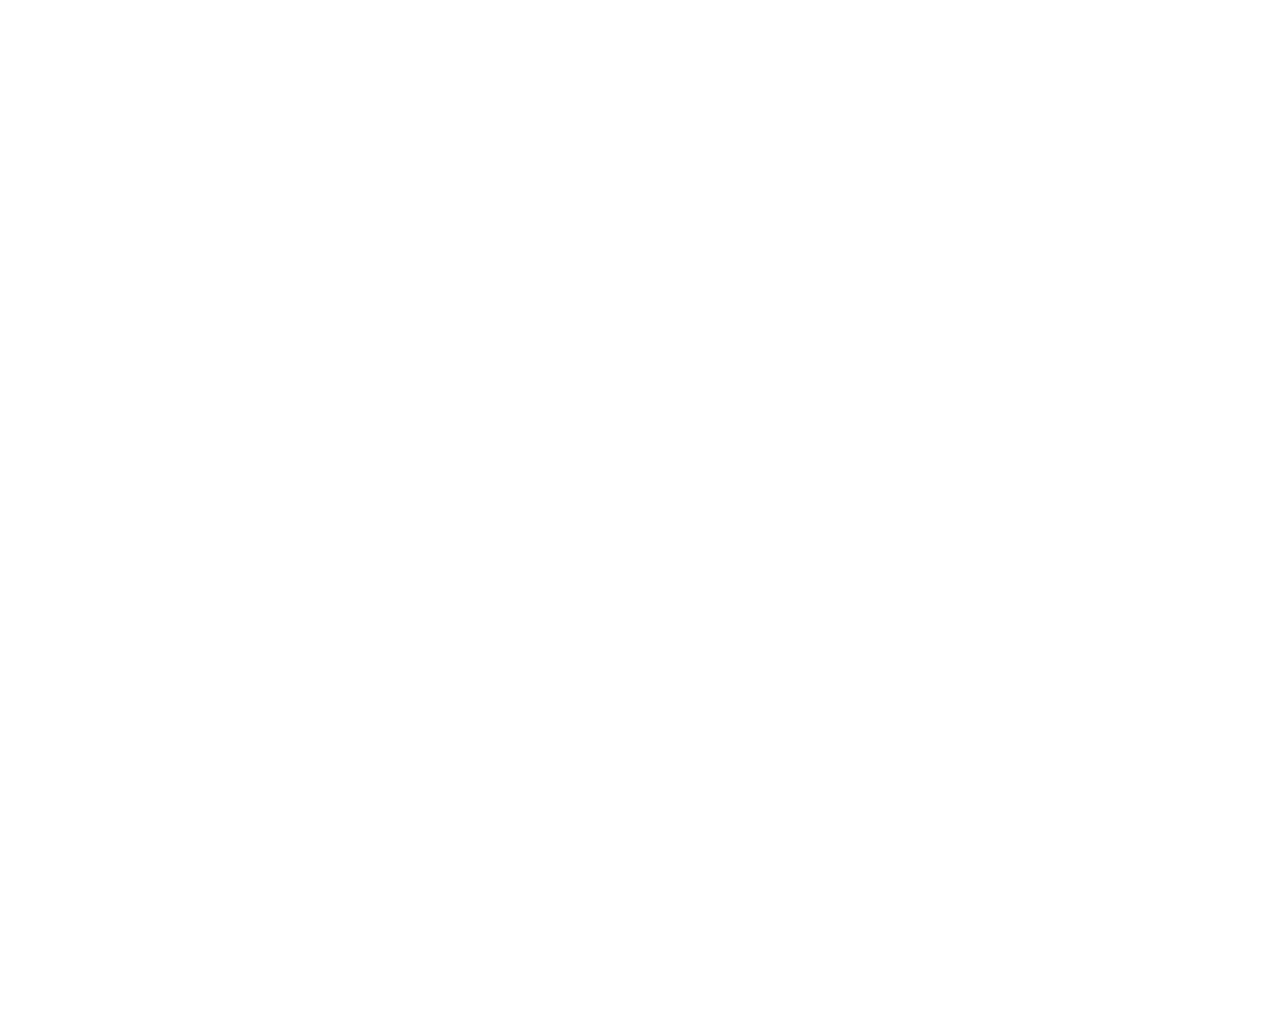
==== about.html @ d383ccb3 "Add files via upload" ====
<!DOCTYPE html>
<!DOCTYPE html>
<html>
  <head>
    <meta charset="utf-8">
    <meta name="Aipplica Spectroscopy Application Page" content="About Aipplica Spectroscopy Products">
    <meta name="keywords" content="Spectroscopy, Artificial Intelligence,Internet of Things">
    <meta name="author" content="Rajan Walia">
    <meta name="viewport" content="width=device-width, initial-scale=1.0">
  </head>
  <style>
  body { background-image: url(Rainbow-3.jpeg); color: white; background-size: contain cover;}
  #s1 h1 { font-size: 2vw; float: left; width: 30vw }
  #s1 ul { font-size: 1.5vw; float: left; width: 40vw}
  p  { font-size: 1vw; }
  #features {font-size: 1vw; }
  #s2 ul { width 40%;  font-size: 1vw; style:list-style-type:disc; float: left} 
  #s2 img { width: 15%; height: auto; float: left;}
  section:after { content: ""; display: table; clear: both; }
  #nav { list-style-type: none; margin: 0; padding: 0; overflow: hidden; background-color: light blue; }
  #nav li { float: left; }
  #nav li a { display: block; color: white; text-align: center; padding: 16px; text-decoration: none; }
  #nav li a:hover { background-color: blue; }
  </style>
  <body>
  <section id="s1">
    <h1>AIpplica Systems Pte Ltd </h1>
    <ul id="nav">
  	<li><a href="index.html">Home</a></li>
  	<li><a href="applications.html">Applications</a></li>
  	<li><a href="contact.html">Contact</a></li>
  	<li><a href="about.html">About</a></li>
   </ul>
   </section>
    <br> <br> <br> <br> <br> <br> <br> <br> <br> <br> <br> <br> <br> <br>
    <br> <br> <br> <br> <br> <br> <br> <br> <br> <br> <br> <br> <br> <br>
    <br> <br> <br> <br> <br> <br> <br> <br> <br> <br> <br> <br> <br> <br>
    <br> <br> <br> <br> <br> <br> 
    <footer>
      <br> <br>
      <p style="font:verdana;font-size:1vw;text-align:center">©Copyright 2020 by AIpplica Systems Pte Ltd All Rights Reserved.</p>
    </footer>
  </body>
</html>
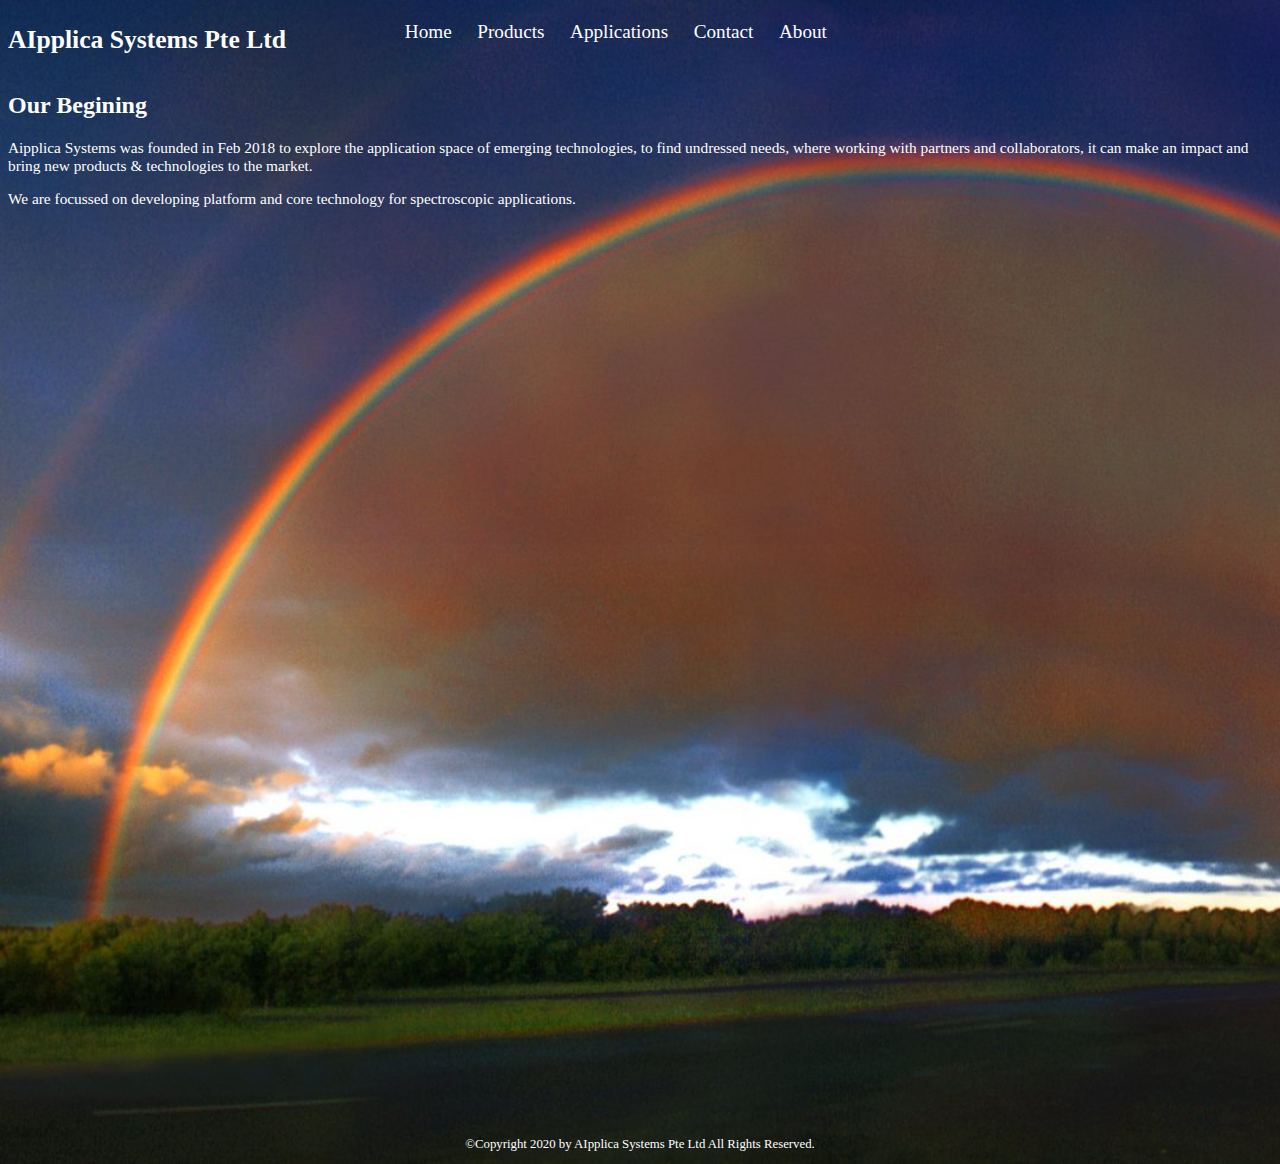
==== commit b83a7ce4: "Add files via upload" ====
--- a/about.html
+++ b/about.html
@@ -3,23 +3,23 @@
 <html>
   <head>
     <meta charset="utf-8">
-    <meta name="Aipplica Spectroscopy Application Page" content="About Aipplica Spectroscopy Products">
+    <meta name=" About Aipplica Systems Pte Ltd Page" content="About Aipplica Spectroscopy Products">
     <meta name="keywords" content="Spectroscopy, Artificial Intelligence,Internet of Things">
     <meta name="author" content="Rajan Walia">
     <meta name="viewport" content="width=device-width, initial-scale=1.0">
   </head>
   <style>
-  body { background-image: url(Rainbow-3.jpeg); color: white; background-size: contain cover;}
+  body { background-image: url(Rainbow-2.jpeg); color: white; background-size: cover; background-repeat: no-repeat;}
   #s1 h1 { font-size: 2vw; float: left; width: 30vw }
-  #s1 ul { font-size: 1.5vw; float: left; width: 40vw}
-  p  { font-size: 1vw; }
+  #s1 ul { font-size: 1.5vw; float: left; width: 50vw}
+  p  { font-size: 1.2vw; }
   #features {font-size: 1vw; }
   #s2 ul { width 40%;  font-size: 1vw; style:list-style-type:disc; float: left} 
   #s2 img { width: 15%; height: auto; float: left;}
   section:after { content: ""; display: table; clear: both; }
   #nav { list-style-type: none; margin: 0; padding: 0; overflow: hidden; background-color: light blue; }
   #nav li { float: left; }
-  #nav li a { display: block; color: white; text-align: center; padding: 16px; text-decoration: none; }
+  #nav li a { display: block; color: white; text-align: center; padding: 1vw; text-decoration: none; }
   #nav li a:hover { background-color: blue; }
   </style>
   <body>
@@ -27,11 +27,15 @@
     <h1>AIpplica Systems Pte Ltd </h1>
     <ul id="nav">
   	<li><a href="index.html">Home</a></li>
+  	<li><a href="products.html">Products</a></li>
   	<li><a href="applications.html">Applications</a></li>
   	<li><a href="contact.html">Contact</a></li>
   	<li><a href="about.html">About</a></li>
    </ul>
    </section>
+   <h2>Our Begining</h2>
+   <p>Aipplica Systems was founded in Feb 2018 to explore the application space of emerging technologies, to find undressed needs, where working with partners and collaborators, it can make an impact and bring new products & technologies to the market.</p>
+   <p>We are focussed on developing platform and core technology for spectroscopic applications.</p>
     <br> <br> <br> <br> <br> <br> <br> <br> <br> <br> <br> <br> <br> <br>
     <br> <br> <br> <br> <br> <br> <br> <br> <br> <br> <br> <br> <br> <br>
     <br> <br> <br> <br> <br> <br> <br> <br> <br> <br> <br> <br> <br> <br>
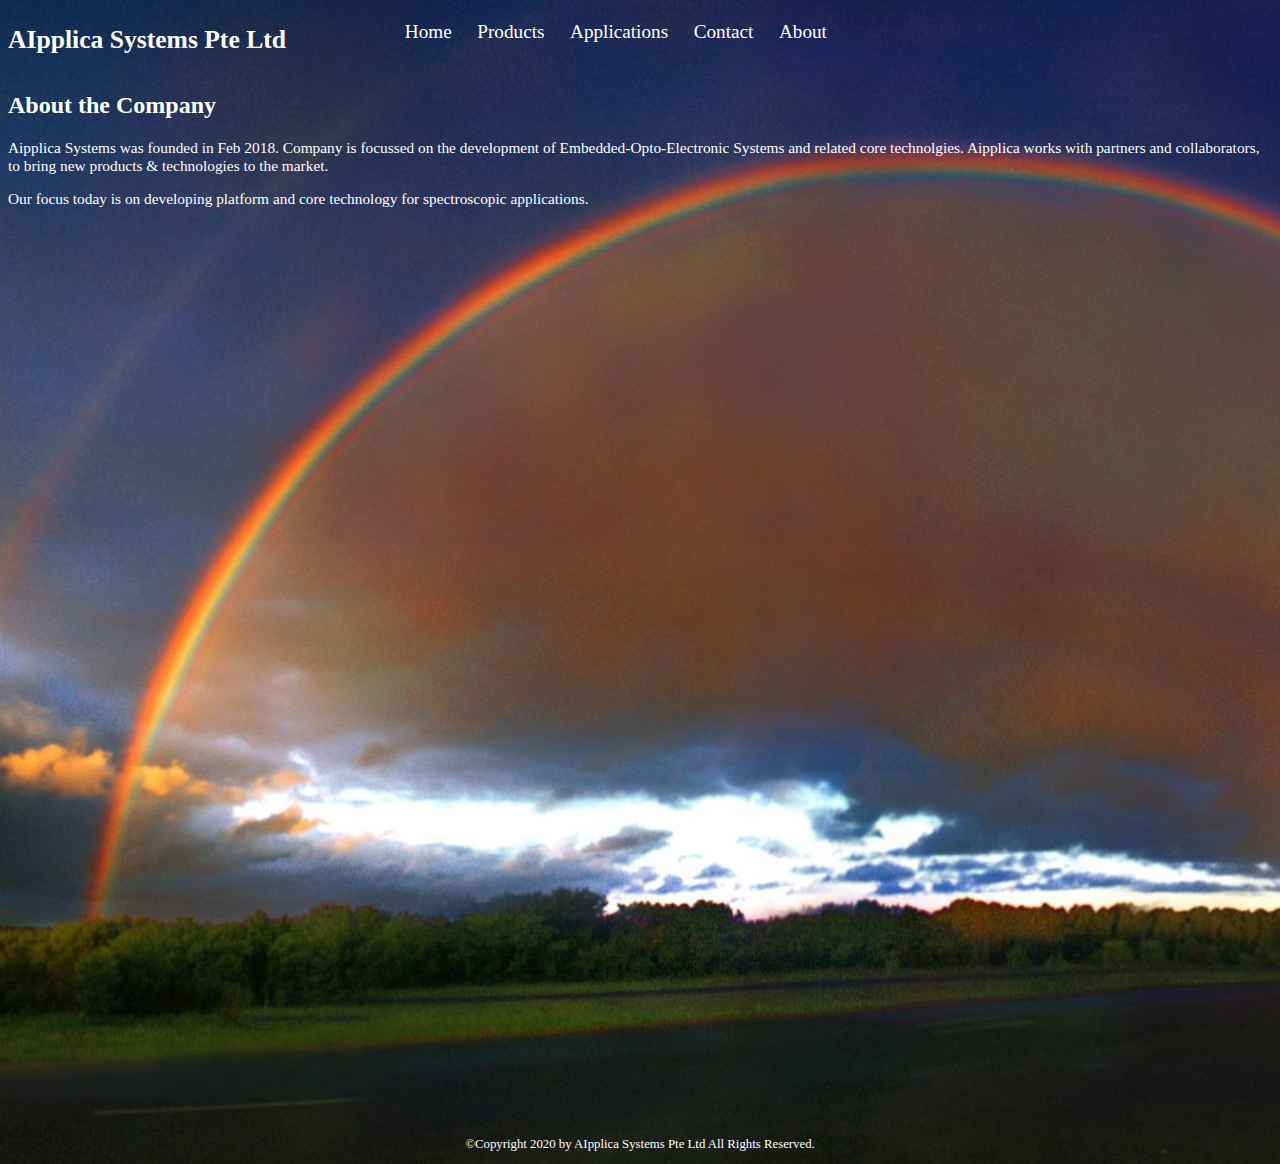
==== commit 30f7affa: "Add files via upload" ====
--- a/about.html
+++ b/about.html
@@ -33,9 +33,9 @@
   	<li><a href="about.html">About</a></li>
    </ul>
    </section>
-   <h2>Our Begining</h2>
-   <p>Aipplica Systems was founded in Feb 2018 to explore the application space of emerging technologies, to find undressed needs, where working with partners and collaborators, it can make an impact and bring new products & technologies to the market.</p>
-   <p>We are focussed on developing platform and core technology for spectroscopic applications.</p>
+   <h2>About the Company</h2>
+   <p>Aipplica Systems was founded in Feb 2018. Company is focussed on the development of Embedded-Opto-Electronic Systems and related core technolgies. Aipplica works with partners and collaborators, to bring new products & technologies to the market.</p>
+   <p>Our focus today is on developing platform and core technology for spectroscopic applications.</p>
     <br> <br> <br> <br> <br> <br> <br> <br> <br> <br> <br> <br> <br> <br>
     <br> <br> <br> <br> <br> <br> <br> <br> <br> <br> <br> <br> <br> <br>
     <br> <br> <br> <br> <br> <br> <br> <br> <br> <br> <br> <br> <br> <br>
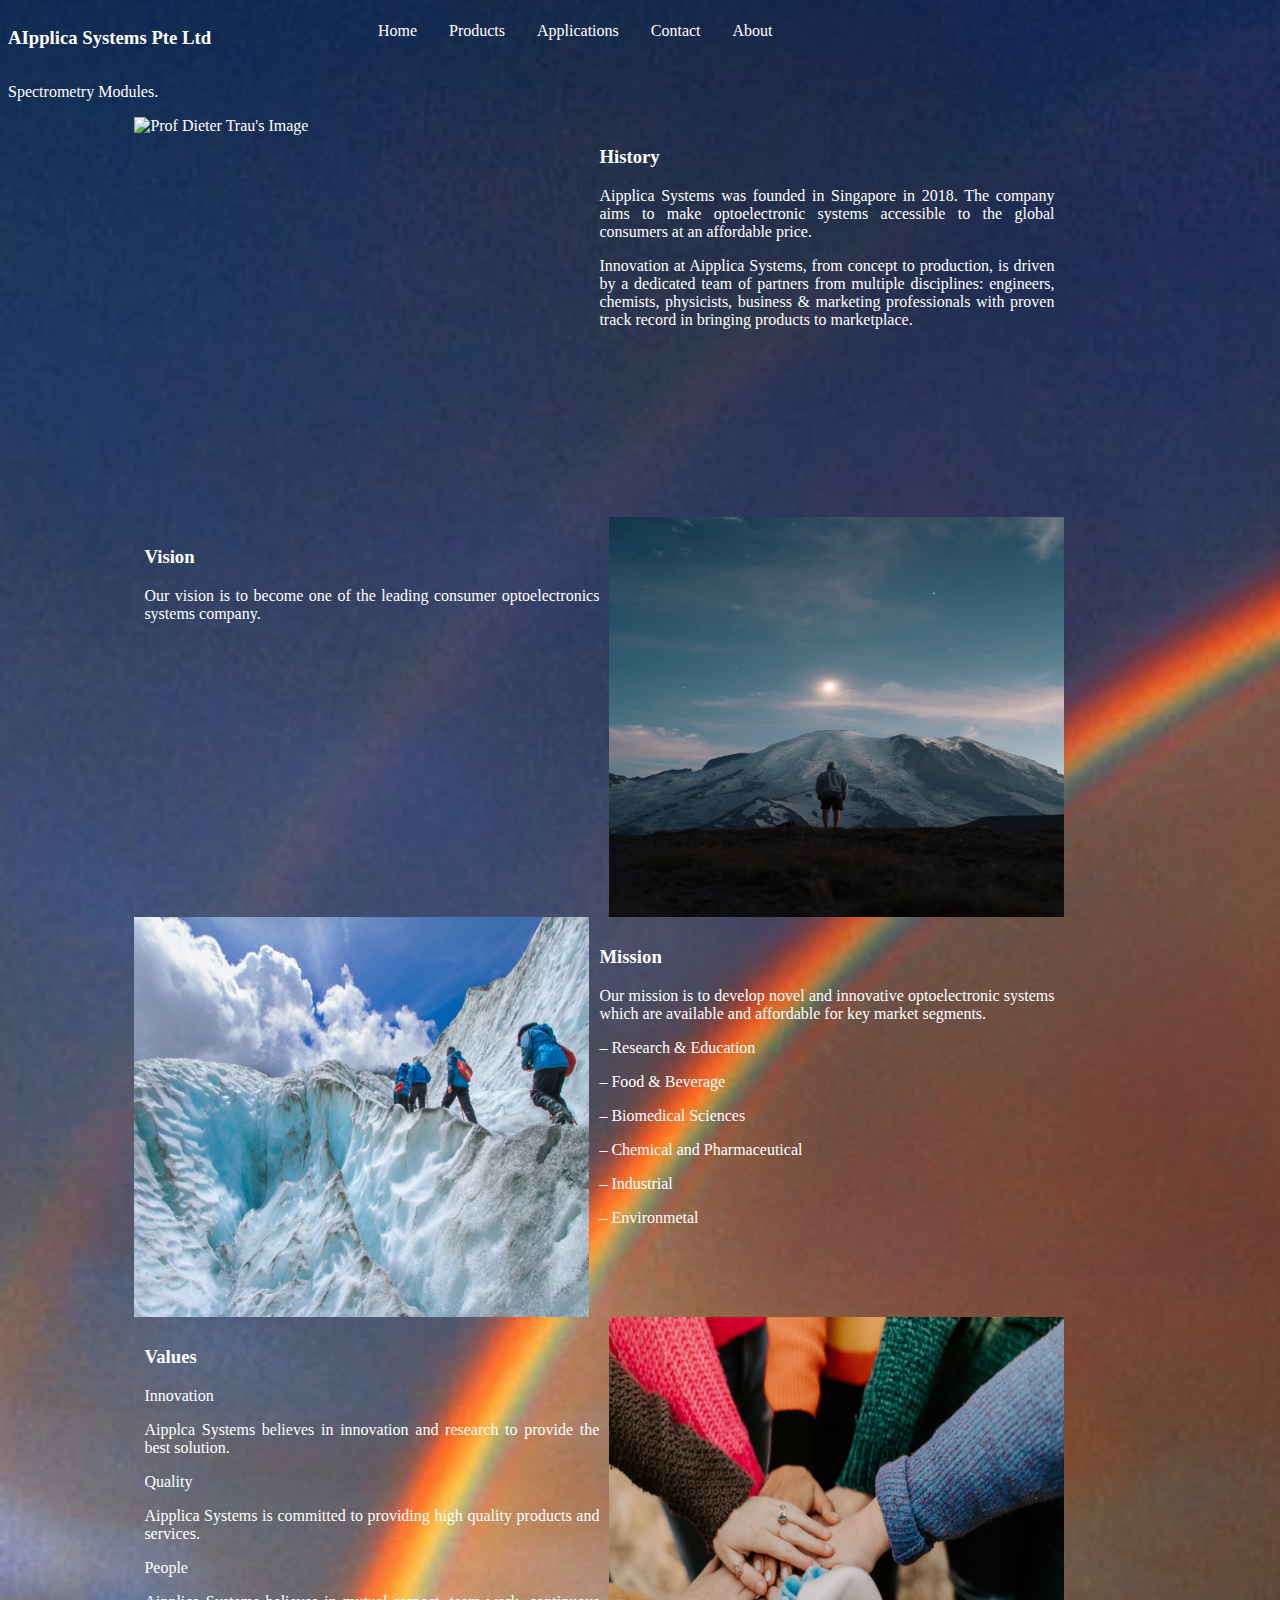
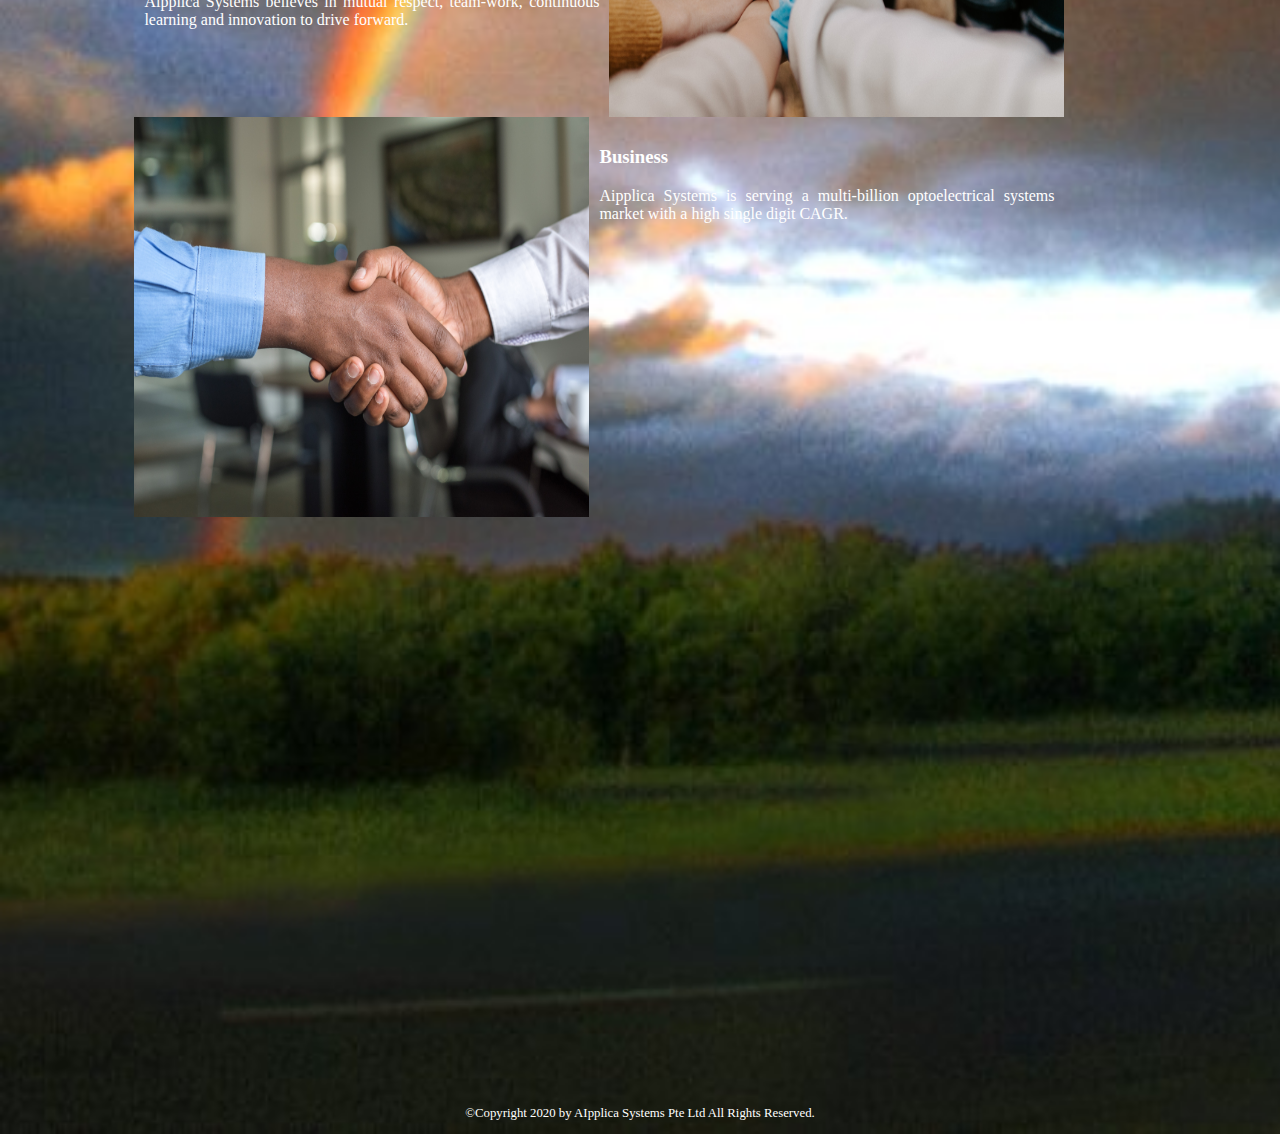
==== commit 91a9fb9d: "Add files via upload" ====
--- a/about.html
+++ b/about.html
@@ -1,48 +1,158 @@
-<!DOCTYPE html>
 <!DOCTYPE html>
 <html>
-  <head>
-    <meta charset="utf-8">
-    <meta name=" About Aipplica Systems Pte Ltd Page" content="About Aipplica Spectroscopy Products">
-    <meta name="keywords" content="Spectroscopy, Artificial Intelligence,Internet of Things">
-    <meta name="author" content="Rajan Walia">
-    <meta name="viewport" content="width=device-width, initial-scale=1.0">
-  </head>
-  <style>
-  body { background-image: url(Rainbow-2.jpeg); color: white; background-size: cover; background-repeat: no-repeat;}
-  #s1 h1 { font-size: 2vw; float: left; width: 30vw }
-  #s1 ul { font-size: 1.5vw; float: left; width: 50vw}
-  p  { font-size: 1.2vw; }
-  #features {font-size: 1vw; }
-  #s2 ul { width 40%;  font-size: 1vw; style:list-style-type:disc; float: left} 
-  #s2 img { width: 15%; height: auto; float: left;}
-  section:after { content: ""; display: table; clear: both; }
-  #nav { list-style-type: none; margin: 0; padding: 0; overflow: hidden; background-color: light blue; }
-  #nav li { float: left; }
-  #nav li a { display: block; color: white; text-align: center; padding: 1vw; text-decoration: none; }
-  #nav li a:hover { background-color: blue; }
-  </style>
-  <body>
-  <section id="s1">
-    <h1>AIpplica Systems Pte Ltd </h1>
-    <ul id="nav">
-  	<li><a href="index.html">Home</a></li>
-  	<li><a href="products.html">Products</a></li>
-  	<li><a href="applications.html">Applications</a></li>
-  	<li><a href="contact.html">Contact</a></li>
-  	<li><a href="about.html">About</a></li>
-   </ul>
-   </section>
-   <h2>About the Company</h2>
-   <p>Aipplica Systems was founded in Feb 2018. Company is focussed on the development of Embedded-Opto-Electronic Systems and related core technolgies. Aipplica works with partners and collaborators, to bring new products & technologies to the market.</p>
-   <p>Our focus today is on developing platform and core technology for spectroscopic applications.</p>
-    <br> <br> <br> <br> <br> <br> <br> <br> <br> <br> <br> <br> <br> <br>
-    <br> <br> <br> <br> <br> <br> <br> <br> <br> <br> <br> <br> <br> <br>
-    <br> <br> <br> <br> <br> <br> <br> <br> <br> <br> <br> <br> <br> <br>
-    <br> <br> <br> <br> <br> <br> 
-    <footer>
-      <br> <br>
-      <p style="font:verdana;font-size:1vw;text-align:center">©Copyright 2020 by AIpplica Systems Pte Ltd All Rights Reserved.</p>
-    </footer>
-  </body>
+<head>
+<meta name="viewport" content="width=device-width, initial-scale=1">
+<meta charset="utf-8">
+<meta name="Aipplica Spectroscopy Home Page" content="About Aipplica Spectroscopy Products">
+<meta name="keywords" content="Spectroscopy, Artificial Intelligence,Internet of Things">
+<meta name="author" content="Rajan Walia">
+<meta name="viewport" content="width=device-width, initial-scale=1.0">
+<style>
+/* body { font-family: Arial, Helvetica, sans-serif; } */
+body { background-image: url(Rainbow-2.jpeg); color: white; background-repeat: no-repeat; background-size: cover;}
+
+.header { float: left; width: 28%; }
+section {overflow: auto}
+section:after { content: ""; clear: left }
+
+.navbar { overflow: hidden; float:left; width:68% }
+.navbar a { float: left; font-size: 16px; color: white; text-align: center; padding: 14px 16px; text-decoration: none; }
+.dropdown { float: left; overflow: hidden; }
+.dropdown .dropbtn { font-size: 16px;  border: none; outline: none; color: white; padding: 14px 16px; background-color: inherit; font-family: inherit; margin: 0; }
+.navbar a:hover, .dropdown:hover .dropbtn { background-color: blue; }
+.dropdown-content { display: none; position: absolute; background-color: #f9f9f9; min-width: 160px; box-shadow: 0px 8px 16px 0px rgba(0,0,0,0.2); z-index: 1; }
+.dropdown-content a { float: none; color: black; padding: 12px 16px; text-decoration: none; display: block; text-align: left; }
+.dropdown-content a:hover { background-color: #ddd; }
+.dropdown:hover .dropdown-content { display: block; }
+
+nav { float: left; width: 20%; height: 200px; padding: 20px; }
+article { float: left; padding: 20px; width: 70%; height: 200px; }
+section:after { content: ""; display: table; clear: both; }
+
+.row {margin-left: 10% }
+.spacer {float: left; width:40%; height: 400px}
+.description {float: left; width: 40%; text-align: justify; height:380px; padding: 10px }
+.row:after { content: ""; display: table; clear: both; }
+
+</style>
+</head>
+<body>
+
+<section>
+  <div class="header"> <h3> AIpplica Systems Pte Ltd <h3></div>
+  <div class="navbar">
+    <a href="index.html">Home</a>
+    <div class="dropdown">
+      <button class="dropbtn">Products 
+        <i class="fa fa-caret-down"></i>
+      </button>
+      <div class="dropdown-content">
+        <a href="products.html#APS-1910">APS-1910</a>
+        <a href="products.html#APS-2030">APS-2030</a>
+        <a href="products.html#LS-4730">LS-4730</a>
+      </div>
+    </div>
+    <div class="dropdown">
+      <button class="dropbtn">Applications 
+        <i class="fa fa-caret-down"></i>
+      </button>
+      <div class="dropdown-content">
+        <a href="applications.html#A1">Food and Beverage</a>
+        <a href="applications.html#A2">Cosmetics</a>
+        <a href="applications.html#A3">Semiconductor Manufacturing</a>
+      </div>
+    </div> 
+    <a href="contact.html">Contact</a>
+    <div class="dropdown">
+      <button class="dropbtn">About 
+        <i class="fa fa-caret-down"></i>
+      </button>
+      <div class="dropdown-content">
+        <a href="about.html#History">History</a>
+        <a href="about.html#Vision">Vision</a>
+        <a href="about.html#Mission">Mission</a>
+        <a href="about.html#Values">Values</a>
+        <a href="about.html#Business">Business</a>
+      </div>
+    </div> 
+  </div>
+</section>
+
+<p>Spectrometry Modules.</p>
+
+<section id="History" class="row">
+<div class="spacer">
+ <img src="startup.jpg" alt="Prof Dieter Trau's Image" style="width:100%;height:100%"> 
+</div>
+
+<div class="description">
+  <h3>History</h3>
+  <p>Aipplica Systems was founded in Singapore in 2018. The company aims to make optoelectronic systems accessible to the global consumers at an affordable price. 
+
+  <p>Innovation at Aipplica Systems, from concept to production, is driven by a dedicated team of partners from multiple disciplines: engineers, chemists, physicists, business & marketing professionals with proven track record in bringing products to marketplace.</p>
+
+</div>
+</section>
+
+<section id="Vision" class="row">
+<div class="description">
+  <h3>Vision</h3>
+  <p>Our vision is to become one of the leading consumer optoelectronics systems company.</p>
+</div>
+
+<div class="spacer">
+ <img src="summit.jpg" alt="Vision Image" style="width:100%;height:100%"> 
+</div>
+</section>
+
+<section id="Mission" class="row">
+<div class="spacer">
+ <img src="trek.jpg" alt="Mission Image" style="width:100%;height:100%"> 
+</div>
+<div class="description">
+  <h3>Mission</h3>
+<p>Our mission is to develop novel and innovative optoelectronic systems which are available and affordable for key market segments.</p>
+  <p>– Research & Education</p>
+  <p>– Food & Beverage</p>
+  <p>– Biomedical Sciences</p>
+  <p>– Chemical and Pharmaceutical</p>
+  <p>– Industrial </p>
+  <p>– Environmetal</p>
+</div>
+</section>
+
+<section id="Values" class="row">
+<div class="description">
+  <h3>Values</h3>
+  <p>Innovation</p>
+  <p>Aipplca Systems believes in innovation and research to provide the best solution.</p>
+  <p>Quality</p>
+  <p>Aipplica Systems is committed to providing high quality products and services.</p>
+  <p>People</p>
+  <p>Aipplica Systems believes in mutual respect, team-work, continuous learning and innovation to drive forward.</p>
+</div>
+<div class="spacer">
+ <img src="teamwork.jpg" alt="Values Image" style="width:100%;height:100%"> 
+</div>
+</section>
+
+<section id="Business" class="row">
+<div class="spacer">
+ <img src="handshake.jpg" alt="Business Image" style="width:100%;height:100%"> 
+</div>
+<div class="description">
+  <h3>Business</h3>
+  <p>Aipplica Systems is serving a multi-billion optoelectrical systems market with a high single digit CAGR.
+  <p>
+</div>
+</section>
+
+<br> <br> <br> <br> <br> <br> <br> <br> <br> <br>
+<br> <br> <br> <br> <br> <br> <br> <br> <br> <br> <br> <br>
+<br> <br> <br> <br> <br> <br> <br> <br> 
+<footer>
+   <br> <br>
+   <p style="font:verdana;font-size:1vw;text-align:center">©Copyright 2020 by AIpplica Systems Pte Ltd All Rights Reserved.</p>
+</footer>
+</body>
 </html>
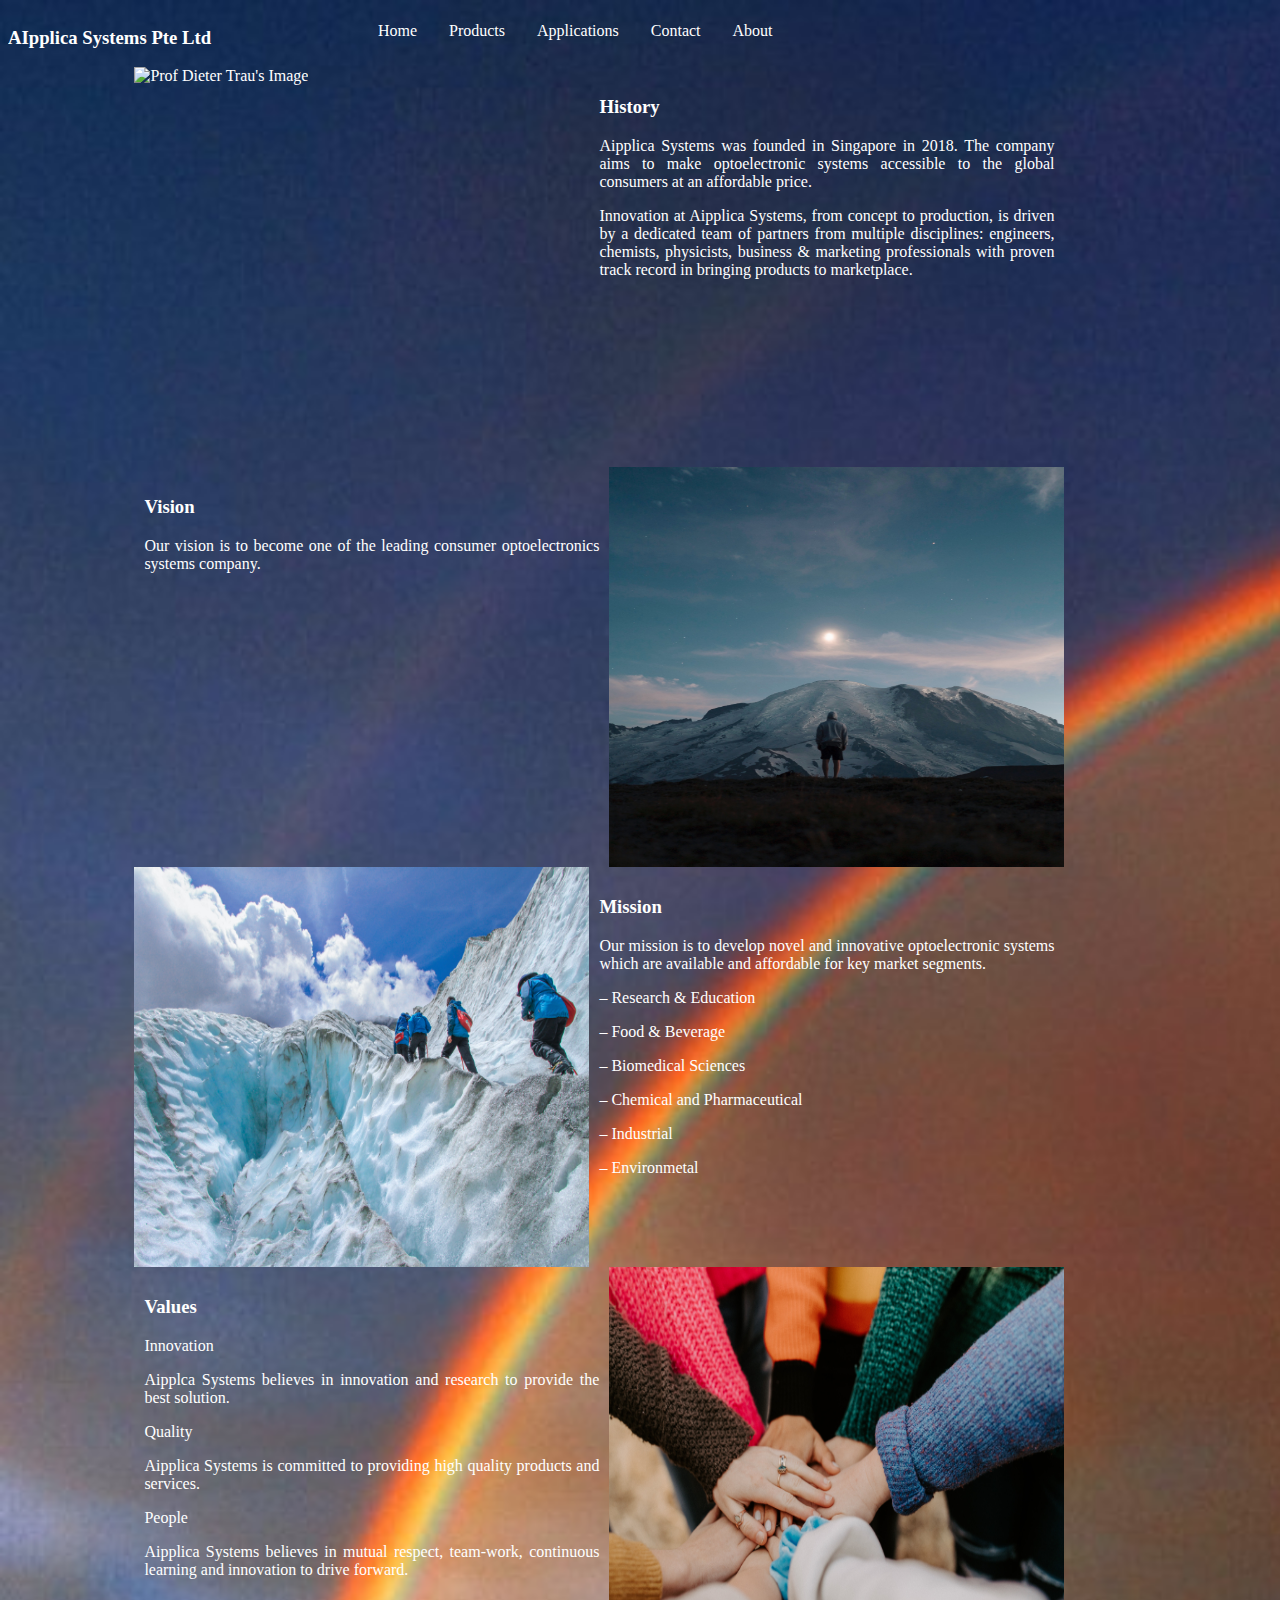
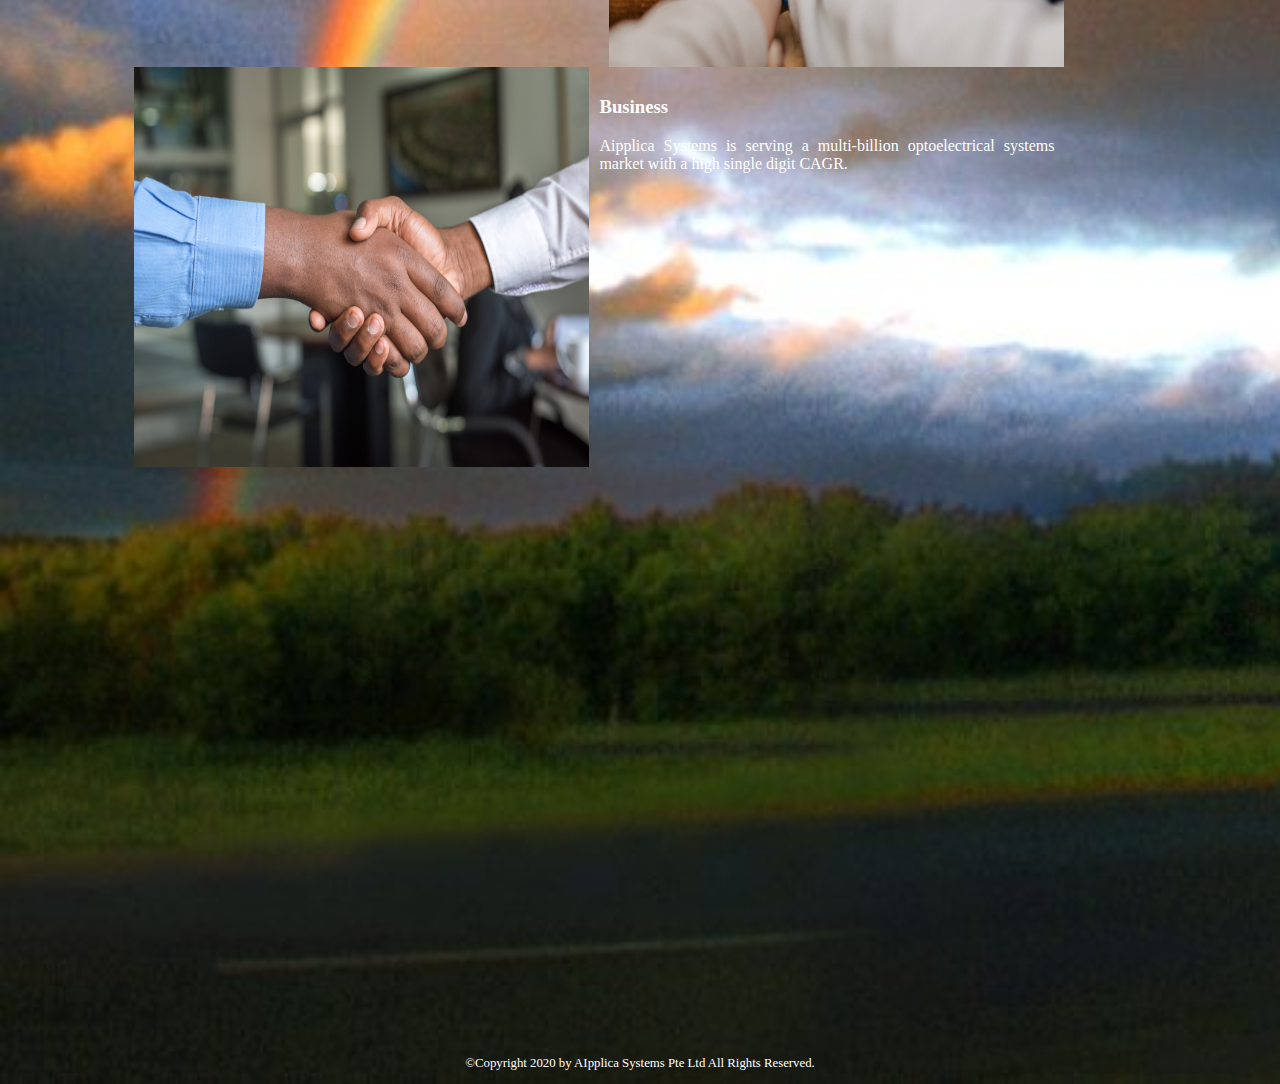
==== commit 15a83036: "Add files via upload" ====
--- a/about.html
+++ b/about.html
@@ -78,8 +78,6 @@
   </div>
 </section>
 
-<p>Spectrometry Modules.</p>
-
 <section id="History" class="row">
 <div class="spacer">
  <img src="startup.jpg" alt="Prof Dieter Trau's Image" style="width:100%;height:100%"> 
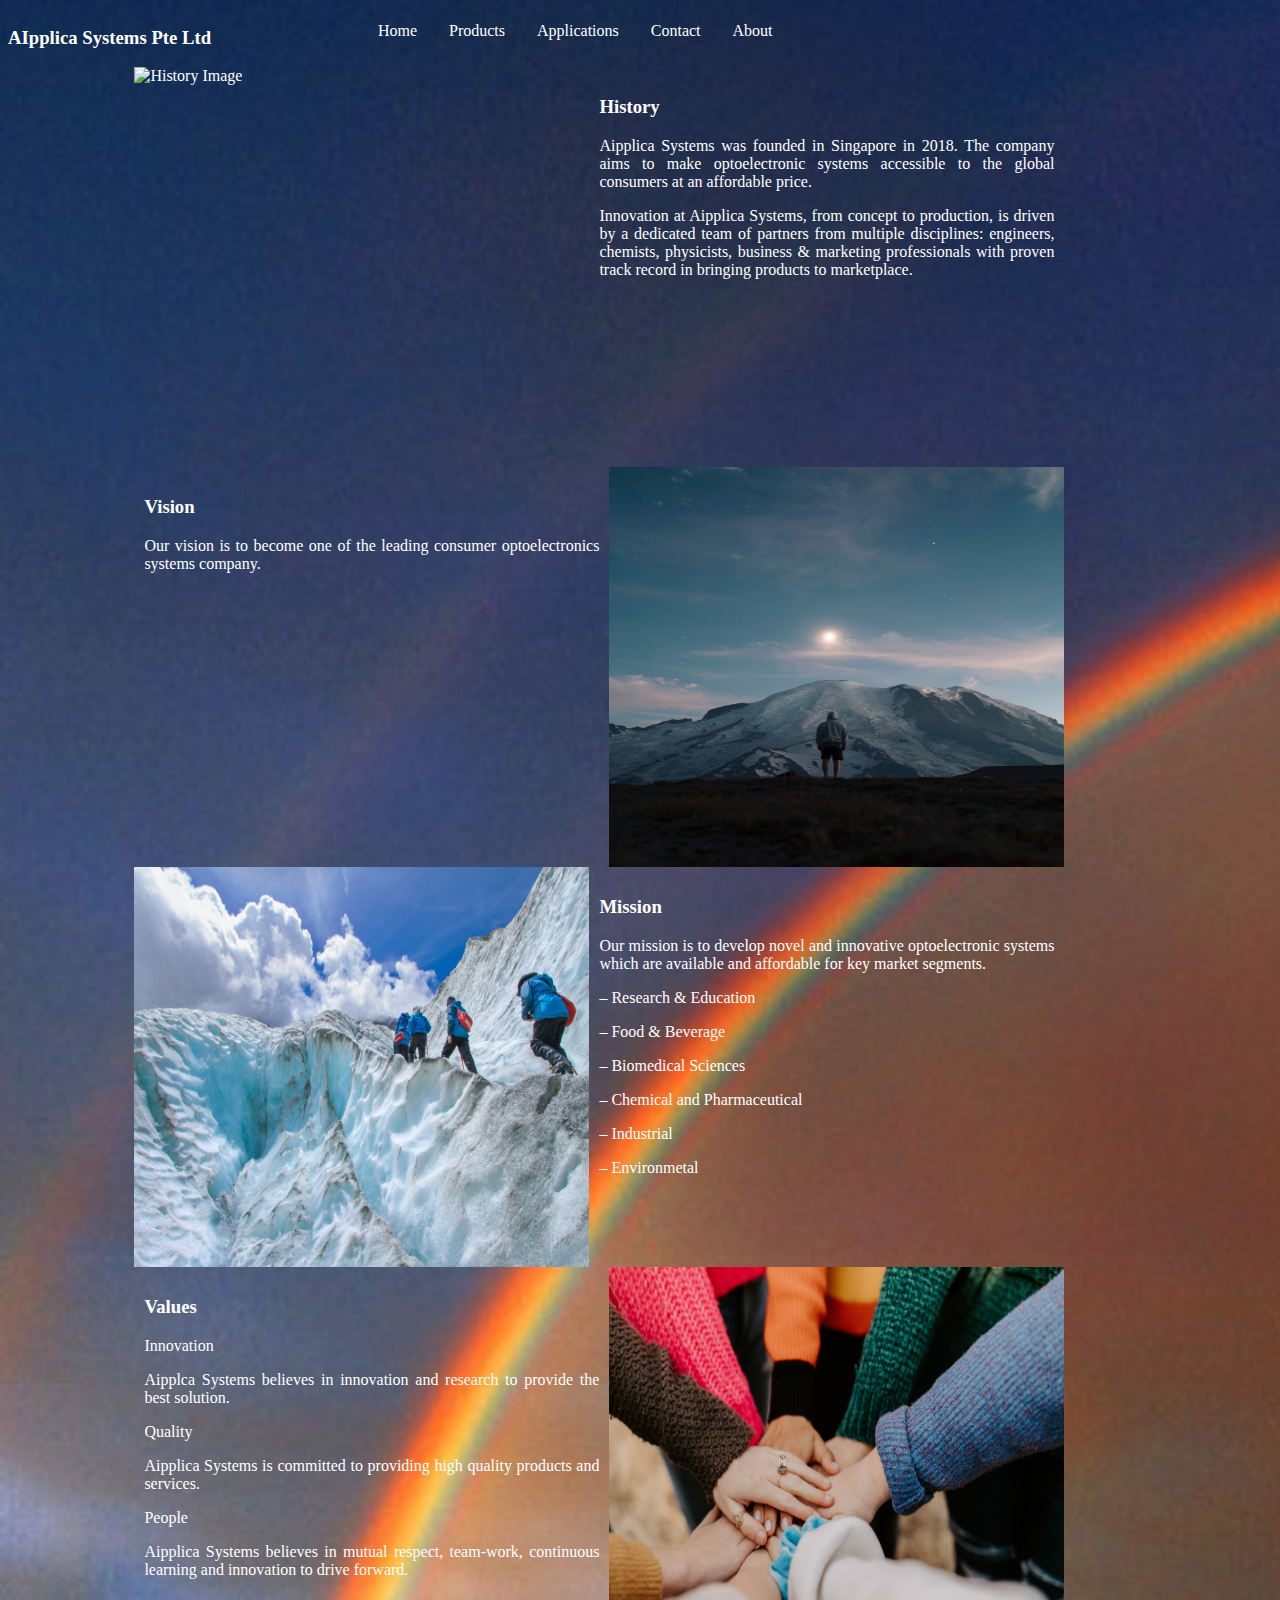
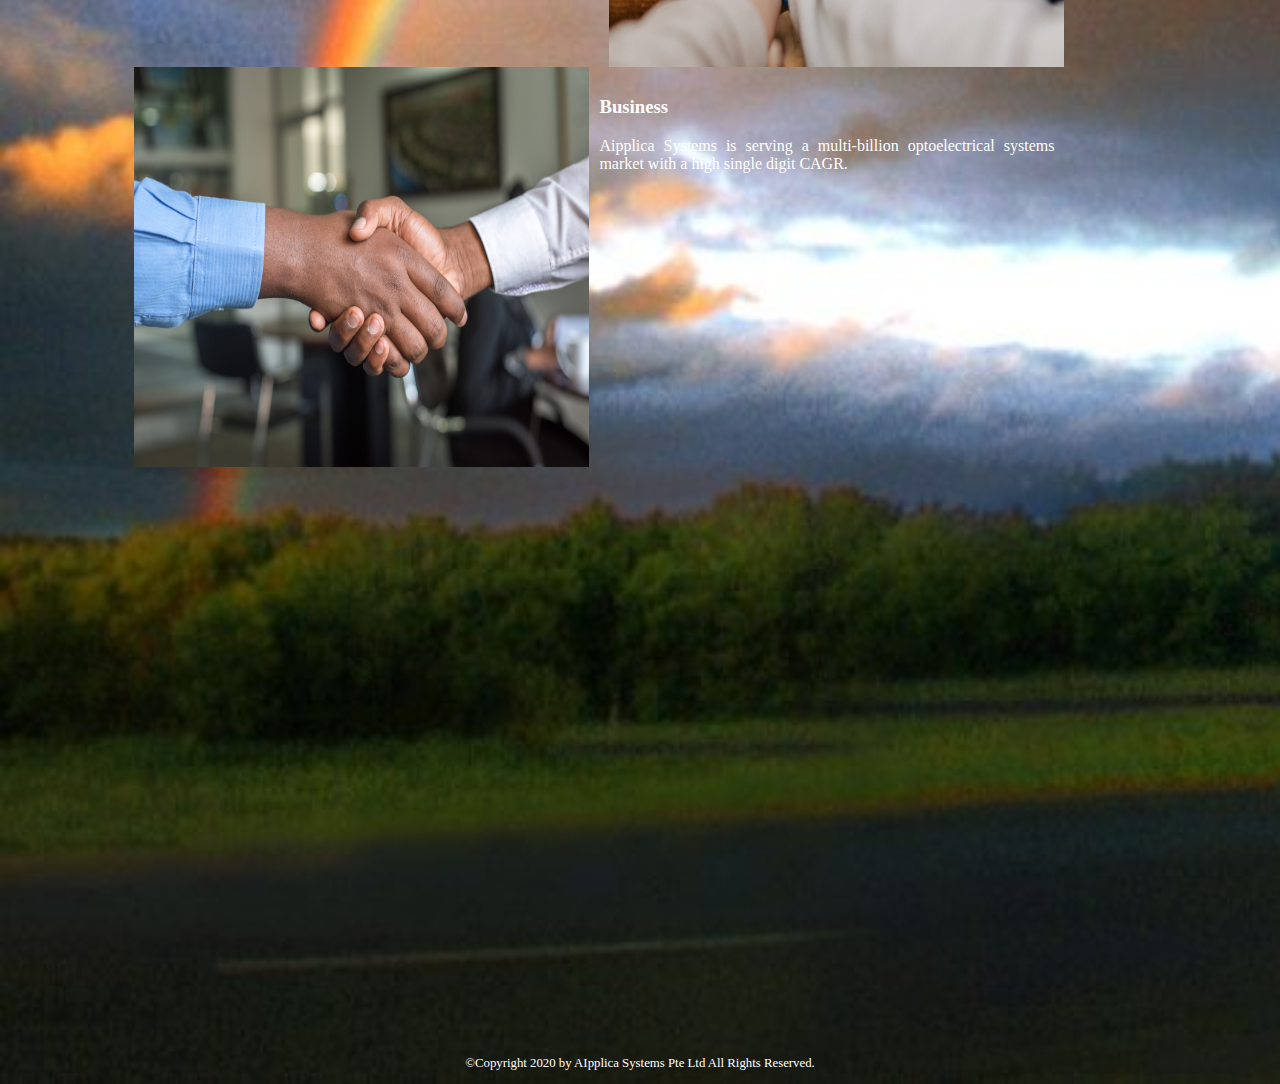
==== commit 603bad25: "Add files via upload" ====
--- a/about.html
+++ b/about.html
@@ -80,7 +80,7 @@
 
 <section id="History" class="row">
 <div class="spacer">
- <img src="startup.jpg" alt="Prof Dieter Trau's Image" style="width:100%;height:100%"> 
+ <img src="startup.jpg" alt="History Image" style="width:100%;height:100%"> 
 </div>
 
 <div class="description">
